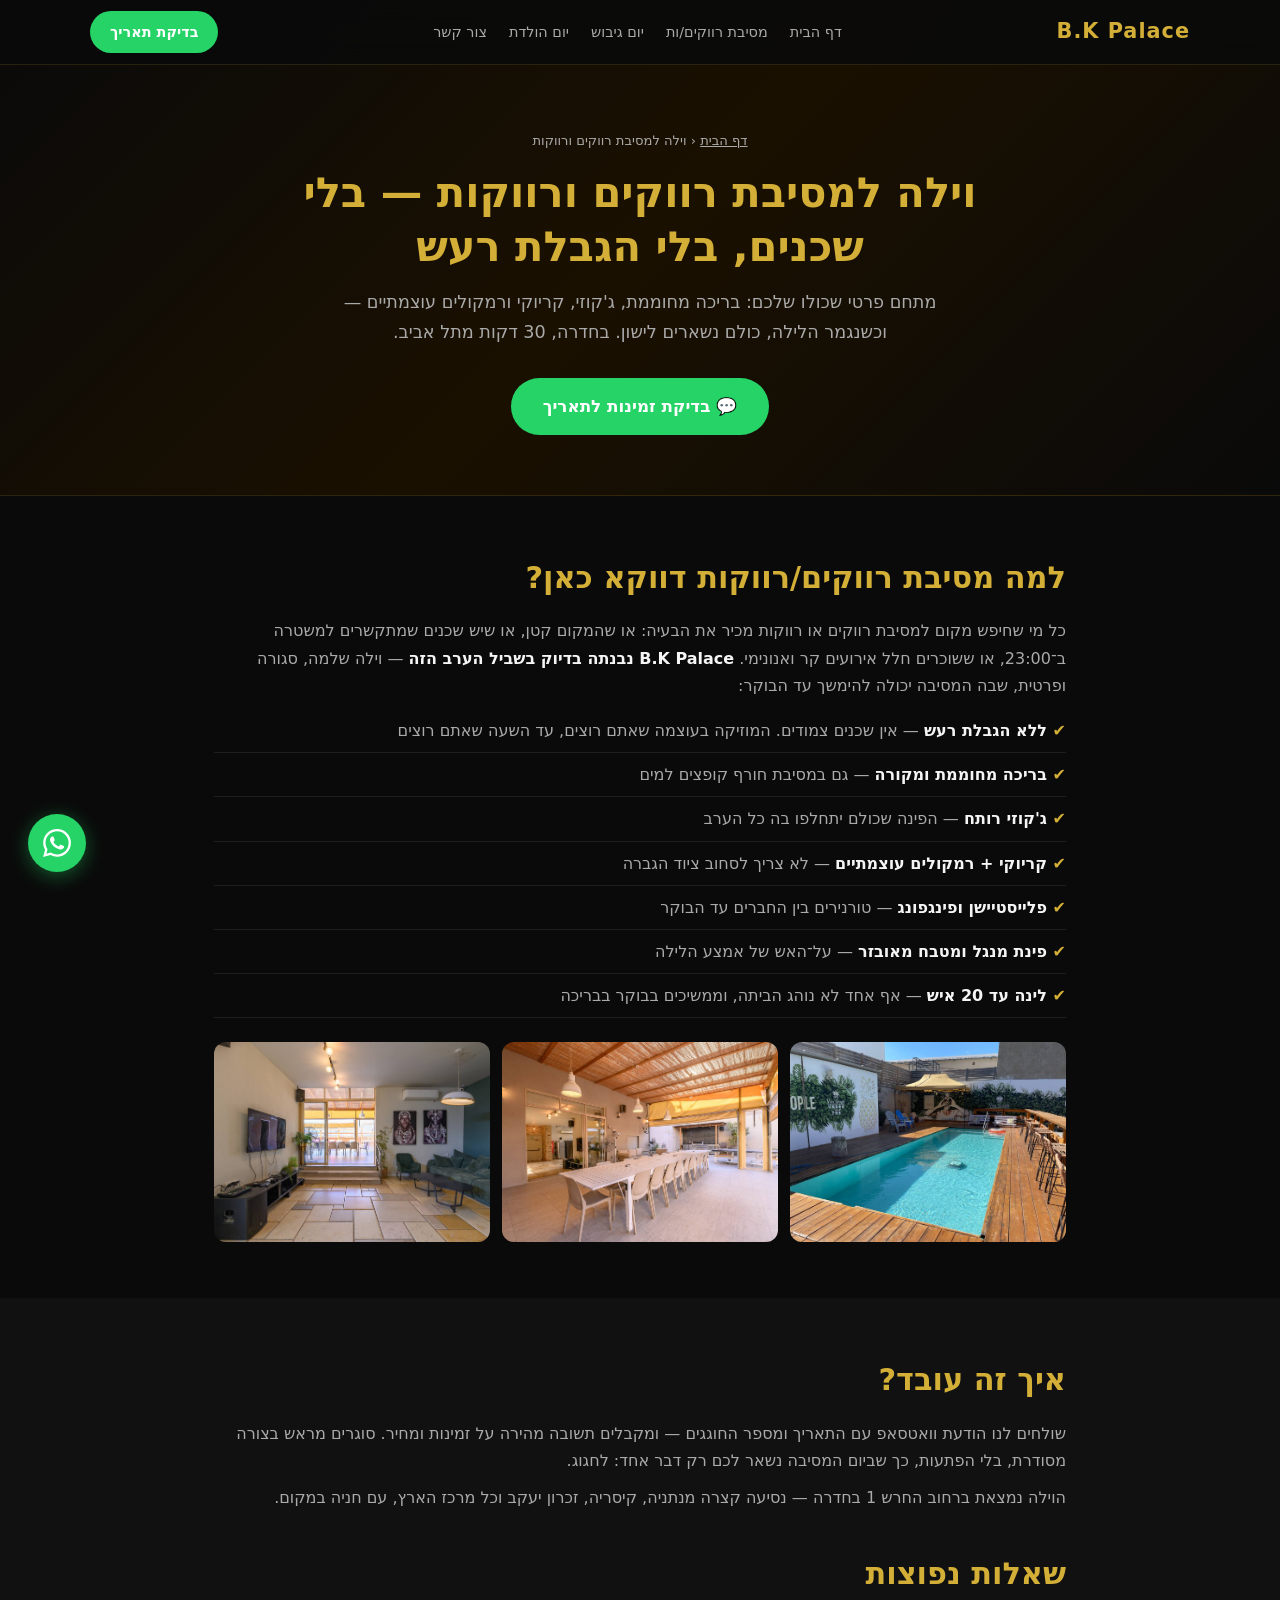
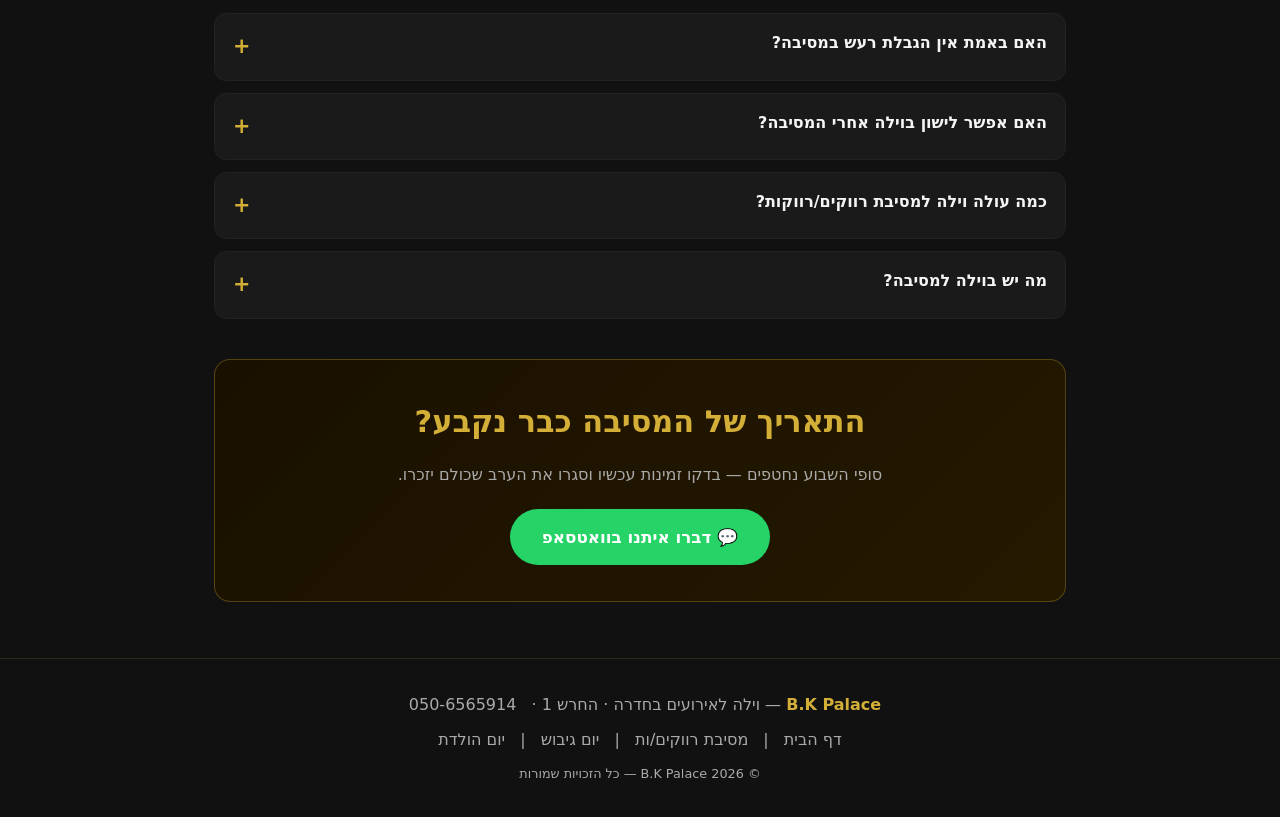
==== mesibat-ravakim.html @ 943528a6 "3 דפי נחיתה ממוקדי SEO לפי מחקר מתחרים ומילות מפתח - mesibat-ravakim.html — וילה למסיבת רווקים/רווקו" ====
<!DOCTYPE html>
<html lang="he" dir="rtl">
<head>
<meta charset="UTF-8">
<meta name="viewport" content="width=device-width, initial-scale=1.0">
<title>וילה למסיבת רווקים ורווקות בחדרה — ללא הגבלת רעש | B.K Palace</title>
<meta name="description" content="וילה למסיבת רווקים או רווקות בלי שכנים ובלי הגבלת רעש: בריכה מחוממת, ג'קוזי, קריוקי ורמקולים עוצמתיים, לינה עד 20 איש. בחדרה, נגיש מכל המרכז. 050-6565914">
<meta name="robots" content="index, follow">
<meta name="theme-color" content="#0a0a0a">
<link rel="canonical" href="https://bkpalace.com/mesibat-ravakim.html">
<meta property="og:type" content="website">
<meta property="og:locale" content="he_IL">
<meta property="og:site_name" content="B.K Palace">
<meta property="og:title" content="וילה למסיבת רווקים ורווקות — ללא הגבלת רעש | B.K Palace">
<meta property="og:description" content="מסיבת רווקים/רווקות בוילה פרטית בחדרה: בלי שכנים, בלי הגבלת רעש, בריכה מחוממת, קריוקי ולינה עד 20.">
<meta property="og:url" content="https://bkpalace.com/mesibat-ravakim.html">
<meta property="og:image" content="https://bkpalace.com/images/area1.jpg">
<link rel="stylesheet" href="/landing.css">
<link rel="icon" href="data:image/svg+xml,<svg xmlns='http://www.w3.org/2000/svg' viewBox='0 0 100 100'><text y='.9em' font-size='90'>👑</text></svg>">
<script type="application/ld+json">
{
  "@context": "https://schema.org",
  "@type": "Service",
  "name": "השכרת וילה למסיבות רווקים ורווקות",
  "serviceType": "אירוח מסיבות רווקים ורווקות בוילה פרטית",
  "provider": { "@id": "https://bkpalace.com/#venue" },
  "areaServed": { "@type": "Country", "name": "ישראל" },
  "description": "מסיבת רווקים או רווקות בוילה פרטית בחדרה — ללא הגבלת רעש וללא שכנים, עם בריכה מחוממת ומקורה, ג'קוזי, קריוקי, פלייסטיישן ולינה עד 20 איש."
}
</script>
<script type="application/ld+json">
{
  "@context": "https://schema.org",
  "@type": "BreadcrumbList",
  "itemListElement": [
    { "@type": "ListItem", "position": 1, "name": "דף הבית", "item": "https://bkpalace.com/" },
    { "@type": "ListItem", "position": 2, "name": "וילה למסיבת רווקים ורווקות", "item": "https://bkpalace.com/mesibat-ravakim.html" }
  ]
}
</script>
<script type="application/ld+json">
{
  "@context": "https://schema.org",
  "@type": "FAQPage",
  "mainEntity": [
    {
      "@type": "Question",
      "name": "האם באמת אין הגבלת רעש במסיבה?",
      "acceptedAnswer": { "@type": "Answer", "text": "כן — לוילה אין שכנים צמודים, כך שאפשר לחגוג עם מוזיקה, קריוקי ורמקולים בעוצמה מלאה גם בשעות הקטנות של הלילה." }
    },
    {
      "@type": "Question",
      "name": "האם אפשר לישון בוילה אחרי המסיבה?",
      "acceptedAnswer": { "@type": "Answer", "text": "בהחלט — הוילה ערוכה ללינה של עד 20 איש, כך שאף אחד לא צריך לנהוג הביתה בסוף הערב." }
    },
    {
      "@type": "Question",
      "name": "כמה עולה וילה למסיבת רווקים/רווקות?",
      "acceptedAnswer": { "@type": "Answer", "text": "המחיר תלוי ביום בשבוע, בעונה ובמספר המשתתפים. שלחו הודעת וואטסאפ ל-050-6565914 עם התאריך ותקבלו הצעת מחיר מהירה." }
    },
    {
      "@type": "Question",
      "name": "מה יש בוילה למסיבה?",
      "acceptedAnswer": { "@type": "Answer", "text": "בריכה מחוממת ומקורה, ג'קוזי, מערכת קריוקי ורמקולים עוצמתיים, פלייסטיישן, שולחן פינגפונג, פינת מנגל, מטבח מאובזר וחצר פרטית — הכול במתחם סגור שכולו שלכם." }
    }
  ]
}
</script>
</head>
<body>

<nav aria-label="ניווט ראשי">
  <div class="nav-inner">
    <a class="nav-logo" href="/">B.K Palace</a>
    <ul class="nav-links">
      <li><a href="/">דף הבית</a></li>
      <li><a href="/mesibat-ravakim.html">מסיבת רווקים/ות</a></li>
      <li><a href="/yom-gibush.html">יום גיבוש</a></li>
      <li><a href="/yom-huledet.html">יום הולדת</a></li>
      <li><a href="/#contact">צור קשר</a></li>
    </ul>
    <a class="btn-wa" style="padding:9px 20px;font-size:.9rem" href="https://wa.me/972506565914?text=%D7%94%D7%99%D7%99%2C%20%D7%9E%D7%A2%D7%95%D7%A0%D7%99%D7%99%D7%9F%20%D7%91%D7%95%D7%99%D7%9C%D7%94%20%D7%9C%D7%9E%D7%A1%D7%99%D7%91%D7%AA%20%D7%A8%D7%95%D7%95%D7%A7%D7%99%D7%9D%2F%D7%A8%D7%95%D7%95%D7%A7%D7%95%D7%AA">בדיקת תאריך</a>
  </div>
</nav>

<main>
  <div class="hero">
    <div class="breadcrumbs"><a href="/">דף הבית</a> ‹ וילה למסיבת רווקים ורווקות</div>
    <h1>וילה למסיבת רווקים ורווקות — בלי שכנים, בלי הגבלת רעש</h1>
    <p class="lead">מתחם פרטי שכולו שלכם: בריכה מחוממת, ג'קוזי, קריוקי ורמקולים עוצמתיים — וכשנגמר הלילה, כולם נשארים לישון. בחדרה, 30 דקות מתל אביב.</p>
    <a class="btn-wa" href="https://wa.me/972506565914?text=%D7%94%D7%99%D7%99%2C%20%D7%9E%D7%A2%D7%95%D7%A0%D7%99%D7%99%D7%9F%20%D7%91%D7%95%D7%99%D7%9C%D7%94%20%D7%9C%D7%9E%D7%A1%D7%99%D7%91%D7%AA%20%D7%A8%D7%95%D7%95%D7%A7%D7%99%D7%9D%2F%D7%A8%D7%95%D7%95%D7%A7%D7%95%D7%AA">💬 בדיקת זמינות לתאריך</a>
  </div>

  <section>
    <div class="container">
      <h2>למה מסיבת רווקים/רווקות דווקא כאן?</h2>
      <p>כל מי שחיפש מקום למסיבת רווקים או רווקות מכיר את הבעיה: או שהמקום קטן, או שיש שכנים שמתקשרים למשטרה ב־23:00, או ששוכרים חלל אירועים קר ואנונימי. <strong>B.K Palace נבנתה בדיוק בשביל הערב הזה</strong> — וילה שלמה, סגורה ופרטית, שבה המסיבה יכולה להימשך עד הבוקר:</p>
      <ul class="checks">
        <li><strong>ללא הגבלת רעש</strong> — אין שכנים צמודים. המוזיקה בעוצמה שאתם רוצים, עד השעה שאתם רוצים</li>
        <li><strong>בריכה מחוממת ומקורה</strong> — גם במסיבת חורף קופצים למים</li>
        <li><strong>ג'קוזי רותח</strong> — הפינה שכולם יתחלפו בה כל הערב</li>
        <li><strong>קריוקי + רמקולים עוצמתיים</strong> — לא צריך לסחוב ציוד הגברה</li>
        <li><strong>פלייסטיישן ופינגפונג</strong> — טורנירים בין החברים עד הבוקר</li>
        <li><strong>פינת מנגל ומטבח מאובזר</strong> — על־האש של אמצע הלילה</li>
        <li><strong>לינה עד 20 איש</strong> — אף אחד לא נוהג הביתה, וממשיכים בבוקר בבריכה</li>
      </ul>
      <div class="img-row">
        <img src="/images/area1.jpg" alt="אזור הבילוי בוילה למסיבות רווקים ורווקות" loading="lazy">
        <img src="/images/pool2.jpg" alt="אזור האירוח החיצוני של הוילה" loading="lazy">
        <img src="/images/living1.jpg" alt="הסלון המרווח של B.K Palace" loading="lazy">
      </div>
    </div>
  </section>

  <section class="alt">
    <div class="container">
      <h2>איך זה עובד?</h2>
      <p>שולחים לנו הודעת וואטסאפ עם התאריך ומספר החוגגים — ומקבלים תשובה מהירה על זמינות ומחיר. סוגרים מראש בצורה מסודרת, בלי הפתעות, כך שביום המסיבה נשאר לכם רק דבר אחד: לחגוג.</p>
      <p style="margin-top:10px">הוילה נמצאת ברחוב החרש 1 בחדרה — נסיעה קצרה מנתניה, קיסריה, זכרון יעקב וכל מרכז הארץ, עם חניה במקום.</p>

      <h2 style="margin-top:36px">שאלות נפוצות</h2>
      <div class="faq-list">
        <details>
          <summary>האם באמת אין הגבלת רעש במסיבה?</summary>
          <p>כן — לוילה אין שכנים צמודים, כך שאפשר לחגוג עם מוזיקה, קריוקי ורמקולים בעוצמה מלאה גם בשעות הקטנות של הלילה.</p>
        </details>
        <details>
          <summary>האם אפשר לישון בוילה אחרי המסיבה?</summary>
          <p>בהחלט — הוילה ערוכה ללינה של עד 20 איש, כך שאף אחד לא צריך לנהוג הביתה בסוף הערב.</p>
        </details>
        <details>
          <summary>כמה עולה וילה למסיבת רווקים/רווקות?</summary>
          <p>המחיר תלוי ביום בשבוע, בעונה ובמספר המשתתפים. שלחו הודעת וואטסאפ ל-050-6565914 עם התאריך ותקבלו הצעת מחיר מהירה.</p>
        </details>
        <details>
          <summary>מה יש בוילה למסיבה?</summary>
          <p>בריכה מחוממת ומקורה, ג'קוזי, מערכת קריוקי ורמקולים עוצמתיים, פלייסטיישן, שולחן פינגפונג, פינת מנגל, מטבח מאובזר וחצר פרטית — הכול במתחם סגור שכולו שלכם.</p>
        </details>
      </div>

      <div class="cta-band">
        <h2>התאריך של המסיבה כבר נקבע?</h2>
        <p>סופי השבוע נחטפים — בדקו זמינות עכשיו וסגרו את הערב שכולם יזכרו.</p>
        <a class="btn-wa" href="https://wa.me/972506565914?text=%D7%94%D7%99%D7%99%2C%20%D7%9E%D7%A2%D7%95%D7%A0%D7%99%D7%99%D7%9F%20%D7%91%D7%95%D7%99%D7%9C%D7%94%20%D7%9C%D7%9E%D7%A1%D7%99%D7%91%D7%AA%20%D7%A8%D7%95%D7%95%D7%A7%D7%99%D7%9D%2F%D7%A8%D7%95%D7%95%D7%A7%D7%95%D7%AA">💬 דברו איתנו בוואטסאפ</a>
      </div>
    </div>
  </section>
</main>

<footer>
  <p><strong style="color:var(--gold)">B.K Palace</strong> — וילה לאירועים בחדרה · החרש 1 · <a href="tel:0506565914">050-6565914</a></p>
  <p style="margin-top:8px">
    <a href="/">דף הבית</a> |
    <a href="/mesibat-ravakim.html">מסיבת רווקים/ות</a> |
    <a href="/yom-gibush.html">יום גיבוש</a> |
    <a href="/yom-huledet.html">יום הולדת</a>
  </p>
  <p style="margin-top:10px;font-size:.8rem">© 2026 B.K Palace — כל הזכויות שמורות</p>
</footer>

<a class="wa-float" href="https://wa.me/972506565914?text=%D7%94%D7%99%D7%99%2C%20%D7%9E%D7%A2%D7%95%D7%A0%D7%99%D7%99%D7%9F%20%D7%91%D7%95%D7%99%D7%9C%D7%94%20%D7%9C%D7%9E%D7%A1%D7%99%D7%91%D7%AA%20%D7%A8%D7%95%D7%95%D7%A7%D7%99%D7%9D" aria-label="שלחו הודעת וואטסאפ">
  <svg width="28" height="28" viewBox="0 0 24 24" fill="white" aria-hidden="true"><path d="M17.472 14.382c-.297-.149-1.758-.867-2.03-.967-.273-.099-.471-.148-.67.15-.197.297-.767.966-.94 1.164-.173.199-.347.223-.644.075-.297-.15-1.255-.463-2.39-1.475-.883-.788-1.48-1.761-1.653-2.059-.173-.297-.018-.458.13-.606.134-.133.298-.347.446-.52.149-.174.198-.298.298-.497.099-.198.05-.371-.025-.52-.075-.149-.669-1.612-.916-2.207-.242-.579-.487-.5-.669-.51-.173-.008-.371-.01-.57-.01-.198 0-.52.074-.792.372-.272.297-1.04 1.016-1.04 2.479 0 1.462 1.065 2.875 1.213 3.074.149.198 2.096 3.2 5.077 4.487.709.306 1.262.489 1.694.625.712.227 1.36.195 1.871.118.571-.085 1.758-.719 2.006-1.413.248-.694.248-1.289.173-1.413-.074-.124-.272-.198-.57-.347m-5.421 7.403h-.004a9.87 9.87 0 01-5.031-1.378l-.361-.214-3.741.982.998-3.648-.235-.374a9.86 9.86 0 01-1.51-5.26c.001-5.45 4.436-9.884 9.888-9.884 2.64 0 5.122 1.03 6.988 2.898a9.825 9.825 0 012.893 6.994c-.003 5.45-4.437 9.884-9.885 9.884m8.413-18.297A11.815 11.815 0 0012.05 0C5.495 0 .16 5.335.157 11.892c0 2.096.547 4.142 1.588 5.945L.057 24l6.305-1.654a11.882 11.882 0 005.683 1.448h.005c6.554 0 11.89-5.335 11.893-11.893a11.821 11.821 0 00-3.48-8.413z"/></svg>
</a>

</body>
</html>
---- landing.css ----
/* עיצוב משותף לדפי הנחיתה — תואם לשפה העיצובית של index.html */
:root{--gold:#d4af37;--gold2:#f0d060;--dark:#0a0a0a;--dark2:#111;--dark3:#1a1a1a;--text:#f5f5f5;--text2:#aaa;--whatsapp:#25D366;}
*{box-sizing:border-box;margin:0;padding:0;}
html{scroll-behavior:smooth;}
body{background:var(--dark);color:var(--text);font-family:-apple-system,'Segoe UI',system-ui,sans-serif;overflow-x:hidden;line-height:1.7;}
.container{max-width:900px;margin:0 auto;padding:0 24px;}
body>nav{position:fixed;top:0;width:100%;z-index:1000;background:rgba(10,10,10,.92);backdrop-filter:blur(12px);border-bottom:1px solid rgba(212,175,55,.15);padding:0 24px;}
.nav-inner{max-width:1100px;margin:0 auto;display:flex;align-items:center;justify-content:space-between;height:64px;}
.nav-logo{font-size:1.3rem;font-weight:800;color:var(--gold);letter-spacing:1px;text-decoration:none;}
.nav-links{display:flex;gap:22px;list-style:none;}
.nav-links a{color:var(--text2);text-decoration:none;font-size:.9rem;}
.nav-links a:hover{color:var(--gold);}
@media(max-width:768px){.nav-links{display:none;}}
.hero{padding:130px 24px 60px;text-align:center;background:linear-gradient(135deg,#0a0a0a 0%,#1a1000 50%,#0a0a0a 100%);border-bottom:1px solid rgba(212,175,55,.15);}
.breadcrumbs{font-size:.82rem;color:var(--text2);margin-bottom:14px;}
.breadcrumbs a{color:var(--text2);}
h1{font-size:clamp(1.7rem,5vw,2.6rem);font-weight:900;color:var(--gold);line-height:1.3;max-width:800px;margin:0 auto 14px;}
.hero p.lead{color:var(--text2);font-size:1.1rem;max-width:640px;margin:0 auto 30px;}
.btn-wa{display:inline-flex;align-items:center;gap:10px;background:var(--whatsapp);color:white;padding:14px 32px;border-radius:50px;font-weight:700;font-size:1.05rem;text-decoration:none;transition:.2s;}
.btn-wa:hover{background:#1ebe5d;transform:translateY(-2px);}
section{padding:56px 24px;}
section.alt{background:var(--dark2);}
h2{font-size:clamp(1.3rem,3.5vw,1.9rem);font-weight:800;color:var(--gold);margin-bottom:14px;}
p,li{color:var(--text2);font-size:1rem;}
strong{color:var(--text);}
ul.checks{list-style:none;margin-top:10px;}
ul.checks li{padding:8px 0;border-bottom:1px solid #1e1e1e;}
ul.checks li::before{content:'✔ ';color:var(--gold);font-weight:700;}
.img-row{display:grid;grid-template-columns:repeat(auto-fit,minmax(220px,1fr));gap:12px;margin-top:24px;}
.img-row img{width:100%;height:200px;object-fit:cover;border-radius:12px;}
.faq-list{margin-top:10px;}
.faq-list details{background:var(--dark3);border:1px solid #222;border-radius:12px;margin-bottom:12px;overflow:hidden;}
.faq-list details[open],.faq-list details:hover{border-color:rgba(212,175,55,.4);}
.faq-list summary{cursor:pointer;font-weight:700;padding:15px 18px;list-style:none;display:flex;justify-content:space-between;gap:12px;color:var(--text);}
.faq-list summary::-webkit-details-marker{display:none;}
.faq-list summary::after{content:'+';color:var(--gold);font-size:1.3rem;}
.faq-list details[open] summary::after{content:'–';}
.faq-list details p{padding:0 18px 16px;}
.cta-band{background:linear-gradient(135deg,#1a1000,#241a00);border:1px solid rgba(212,175,55,.3);border-radius:16px;text-align:center;padding:36px 24px;margin-top:40px;}
.cta-band p{margin-bottom:20px;}
footer{background:var(--dark2);border-top:1px solid rgba(212,175,55,.15);padding:32px 24px;text-align:center;color:var(--text2);font-size:.9rem;}
footer a{color:var(--text2);text-decoration:none;margin:0 10px;}
footer a:hover{color:var(--gold);}
.wa-float{position:fixed;bottom:28px;left:28px;z-index:9000;background:var(--whatsapp);border-radius:50%;width:58px;height:58px;display:flex;align-items:center;justify-content:center;box-shadow:0 4px 20px rgba(37,211,102,.4);text-decoration:none;}
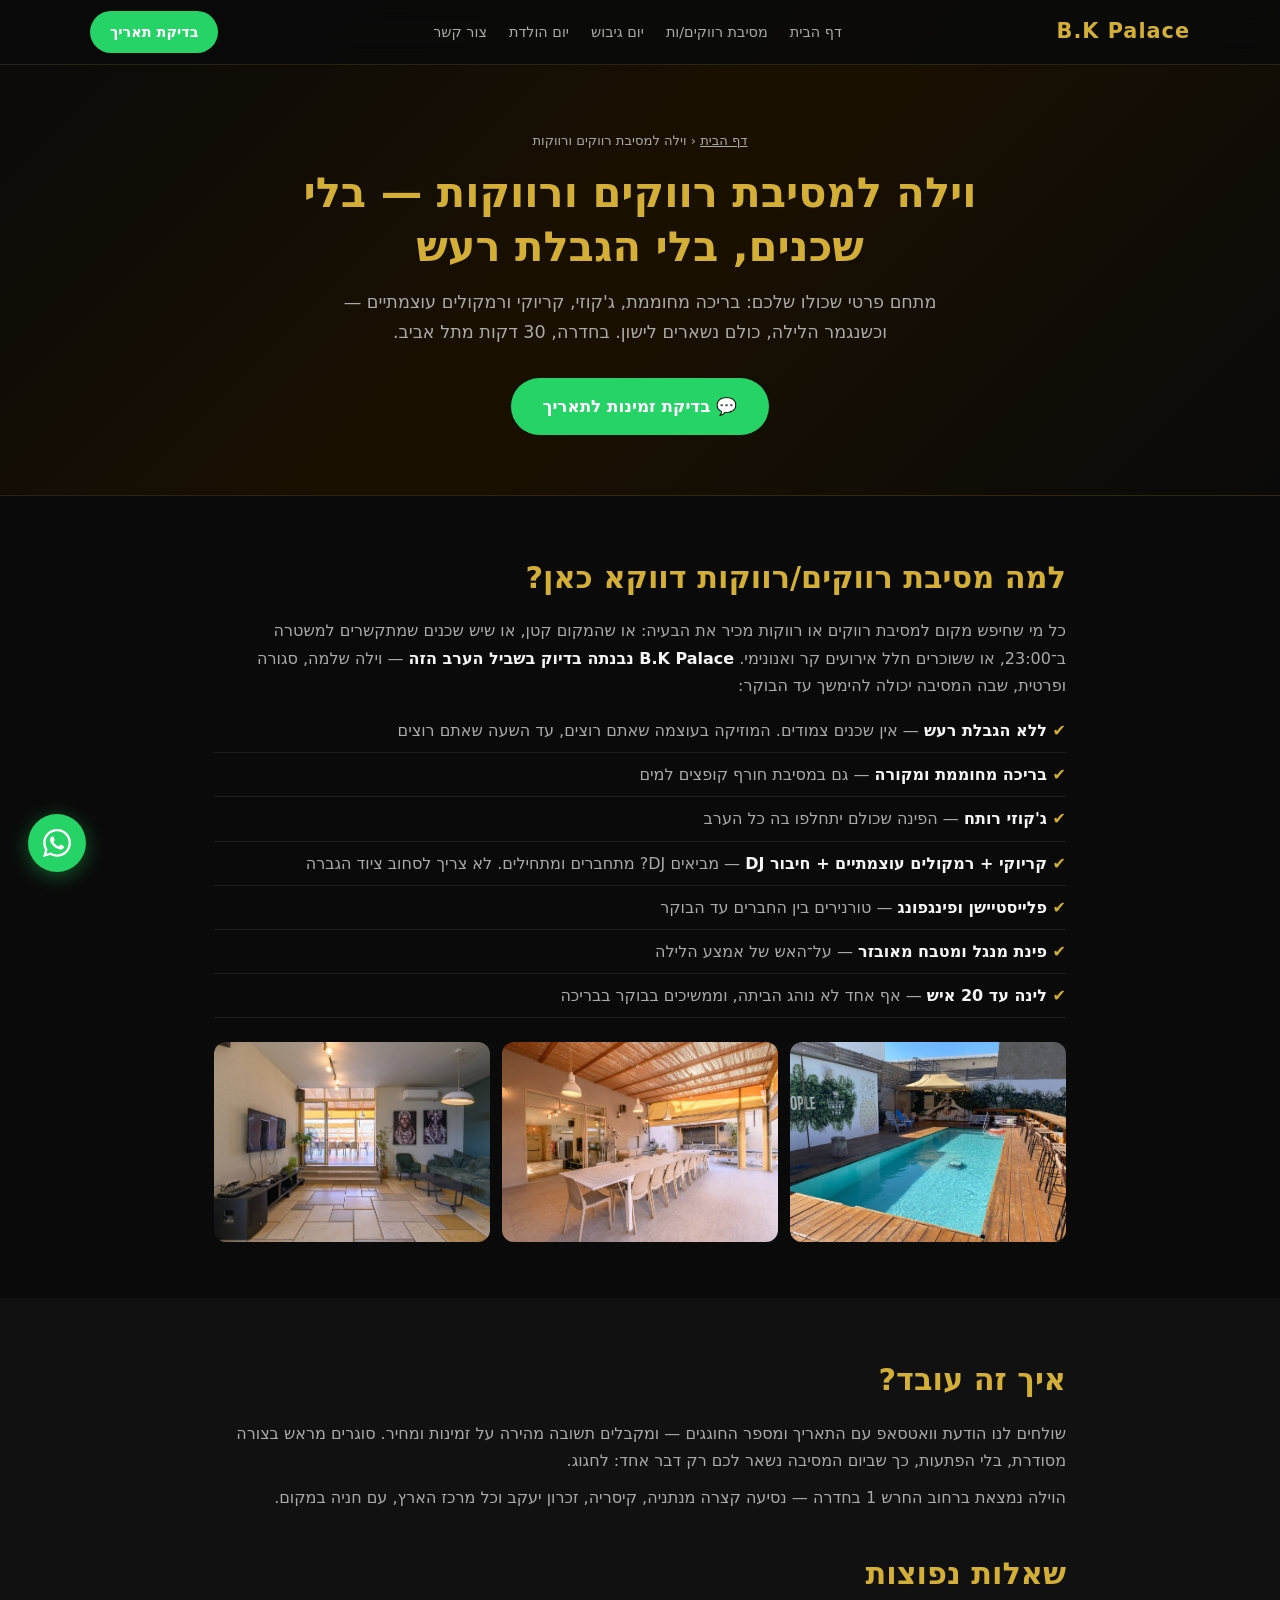
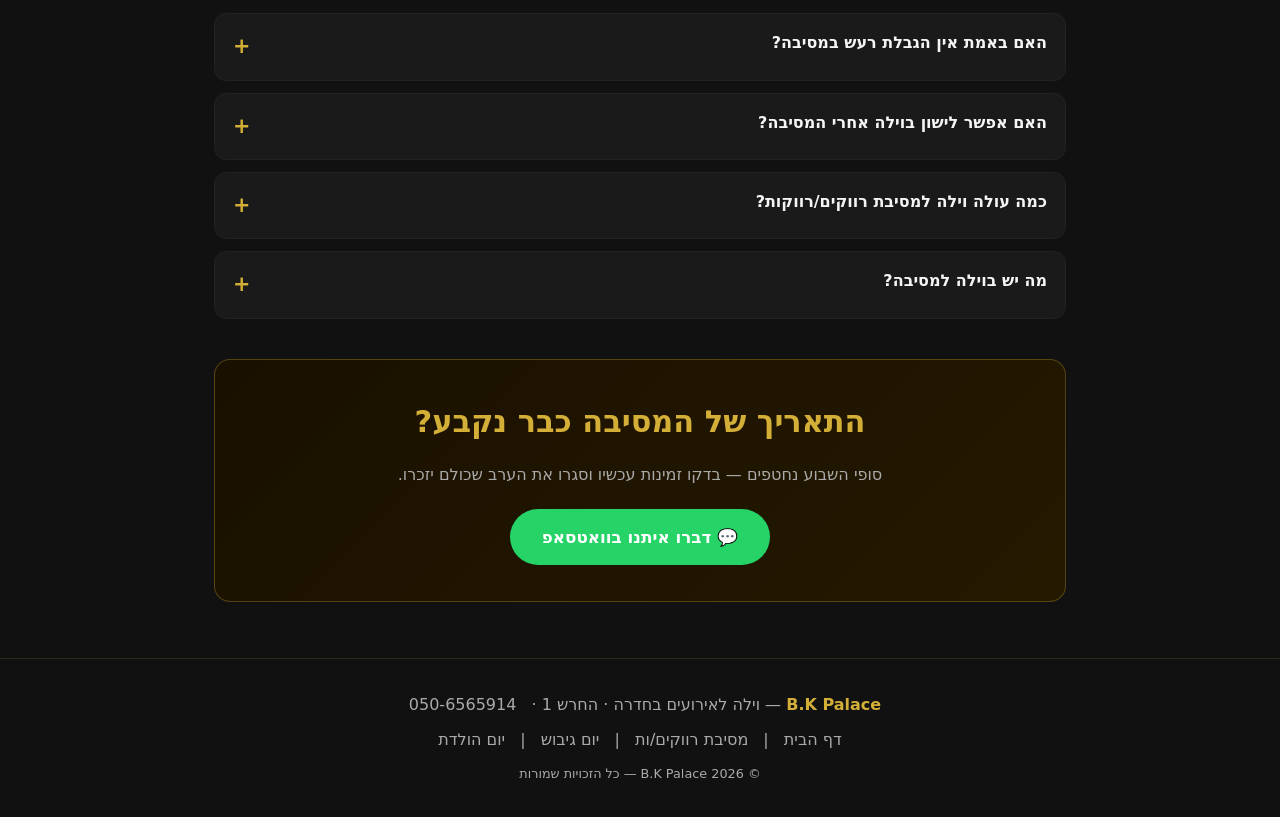
==== commit a58728fa: "עדכוני תוכן לפי מחקר שוק: קיבולת 100 אורחים, חיבור DJ, התאמה לשומרי שבת - קיבולת אירוע 'עד 100 אורחי" ====
--- a/mesibat-ravakim.html
+++ b/mesibat-ravakim.html
@@ -4,7 +4,7 @@
 <meta charset="UTF-8">
 <meta name="viewport" content="width=device-width, initial-scale=1.0">
 <title>וילה למסיבת רווקים ורווקות בחדרה — ללא הגבלת רעש | B.K Palace</title>
-<meta name="description" content="וילה למסיבת רווקים או רווקות בלי שכנים ובלי הגבלת רעש: בריכה מחוממת, ג'קוזי, קריוקי ורמקולים עוצמתיים, לינה עד 20 איש. בחדרה, נגיש מכל המרכז. 050-6565914">
+<meta name="description" content="וילה למסיבת רווקים או רווקות בלי שכנים ובלי הגבלת רעש: בריכה מחוממת, ג'קוזי, קריוקי וחיבור DJ, עד 100 חוגגים ולינה עד 20. בחדרה, נגיש מכל המרכז. 050-6565914">
 <meta name="robots" content="index, follow">
 <meta name="theme-color" content="#0a0a0a">
 <link rel="canonical" href="https://bkpalace.com/mesibat-ravakim.html">
@@ -25,7 +25,7 @@
   "serviceType": "אירוח מסיבות רווקים ורווקות בוילה פרטית",
   "provider": { "@id": "https://bkpalace.com/#venue" },
   "areaServed": { "@type": "Country", "name": "ישראל" },
-  "description": "מסיבת רווקים או רווקות בוילה פרטית בחדרה — ללא הגבלת רעש וללא שכנים, עם בריכה מחוממת ומקורה, ג'קוזי, קריוקי, פלייסטיישן ולינה עד 20 איש."
+  "description": "מסיבת רווקים או רווקות בוילה פרטית בחדרה — ללא הגבלת רעש וללא שכנים, עם בריכה מחוממת ומקורה, ג'קוזי, קריוקי וחיבור DJ, פלייסטיישן, אירוח עד 100 חוגגים ולינה עד 20 איש."
 }
 </script>
 <script type="application/ld+json">
@@ -61,7 +61,7 @@
     {
       "@type": "Question",
       "name": "מה יש בוילה למסיבה?",
-      "acceptedAnswer": { "@type": "Answer", "text": "בריכה מחוממת ומקורה, ג'קוזי, מערכת קריוקי ורמקולים עוצמתיים, פלייסטיישן, שולחן פינגפונג, פינת מנגל, מטבח מאובזר וחצר פרטית — הכול במתחם סגור שכולו שלכם." }
+      "acceptedAnswer": { "@type": "Answer", "text": "בריכה מחוממת ומקורה, ג'קוזי, מערכת קריוקי ורמקולים עוצמתיים עם חיבור DJ, פלייסטיישן, שולחן פינגפונג, פינת מנגל, מטבח מאובזר וחצר פרטית — הכול במתחם סגור שכולו שלכם, למסיבות עד 100 חוגגים." }
     }
   ]
 }
@@ -99,7 +99,7 @@
         <li><strong>ללא הגבלת רעש</strong> — אין שכנים צמודים. המוזיקה בעוצמה שאתם רוצים, עד השעה שאתם רוצים</li>
         <li><strong>בריכה מחוממת ומקורה</strong> — גם במסיבת חורף קופצים למים</li>
         <li><strong>ג'קוזי רותח</strong> — הפינה שכולם יתחלפו בה כל הערב</li>
-        <li><strong>קריוקי + רמקולים עוצמתיים</strong> — לא צריך לסחוב ציוד הגברה</li>
+        <li><strong>קריוקי + רמקולים עוצמתיים + חיבור DJ</strong> — מביאים DJ? מתחברים ומתחילים. לא צריך לסחוב ציוד הגברה</li>
         <li><strong>פלייסטיישן ופינגפונג</strong> — טורנירים בין החברים עד הבוקר</li>
         <li><strong>פינת מנגל ומטבח מאובזר</strong> — על־האש של אמצע הלילה</li>
         <li><strong>לינה עד 20 איש</strong> — אף אחד לא נוהג הביתה, וממשיכים בבוקר בבריכה</li>
@@ -134,7 +134,7 @@
         </details>
         <details>
           <summary>מה יש בוילה למסיבה?</summary>
-          <p>בריכה מחוממת ומקורה, ג'קוזי, מערכת קריוקי ורמקולים עוצמתיים, פלייסטיישן, שולחן פינגפונג, פינת מנגל, מטבח מאובזר וחצר פרטית — הכול במתחם סגור שכולו שלכם.</p>
+          <p>בריכה מחוממת ומקורה, ג'קוזי, מערכת קריוקי ורמקולים עוצמתיים עם חיבור DJ, פלייסטיישן, שולחן פינגפונג, פינת מנגל, מטבח מאובזר וחצר פרטית — הכול במתחם סגור שכולו שלכם, למסיבות עד 100 חוגגים.</p>
         </details>
       </div>
 
